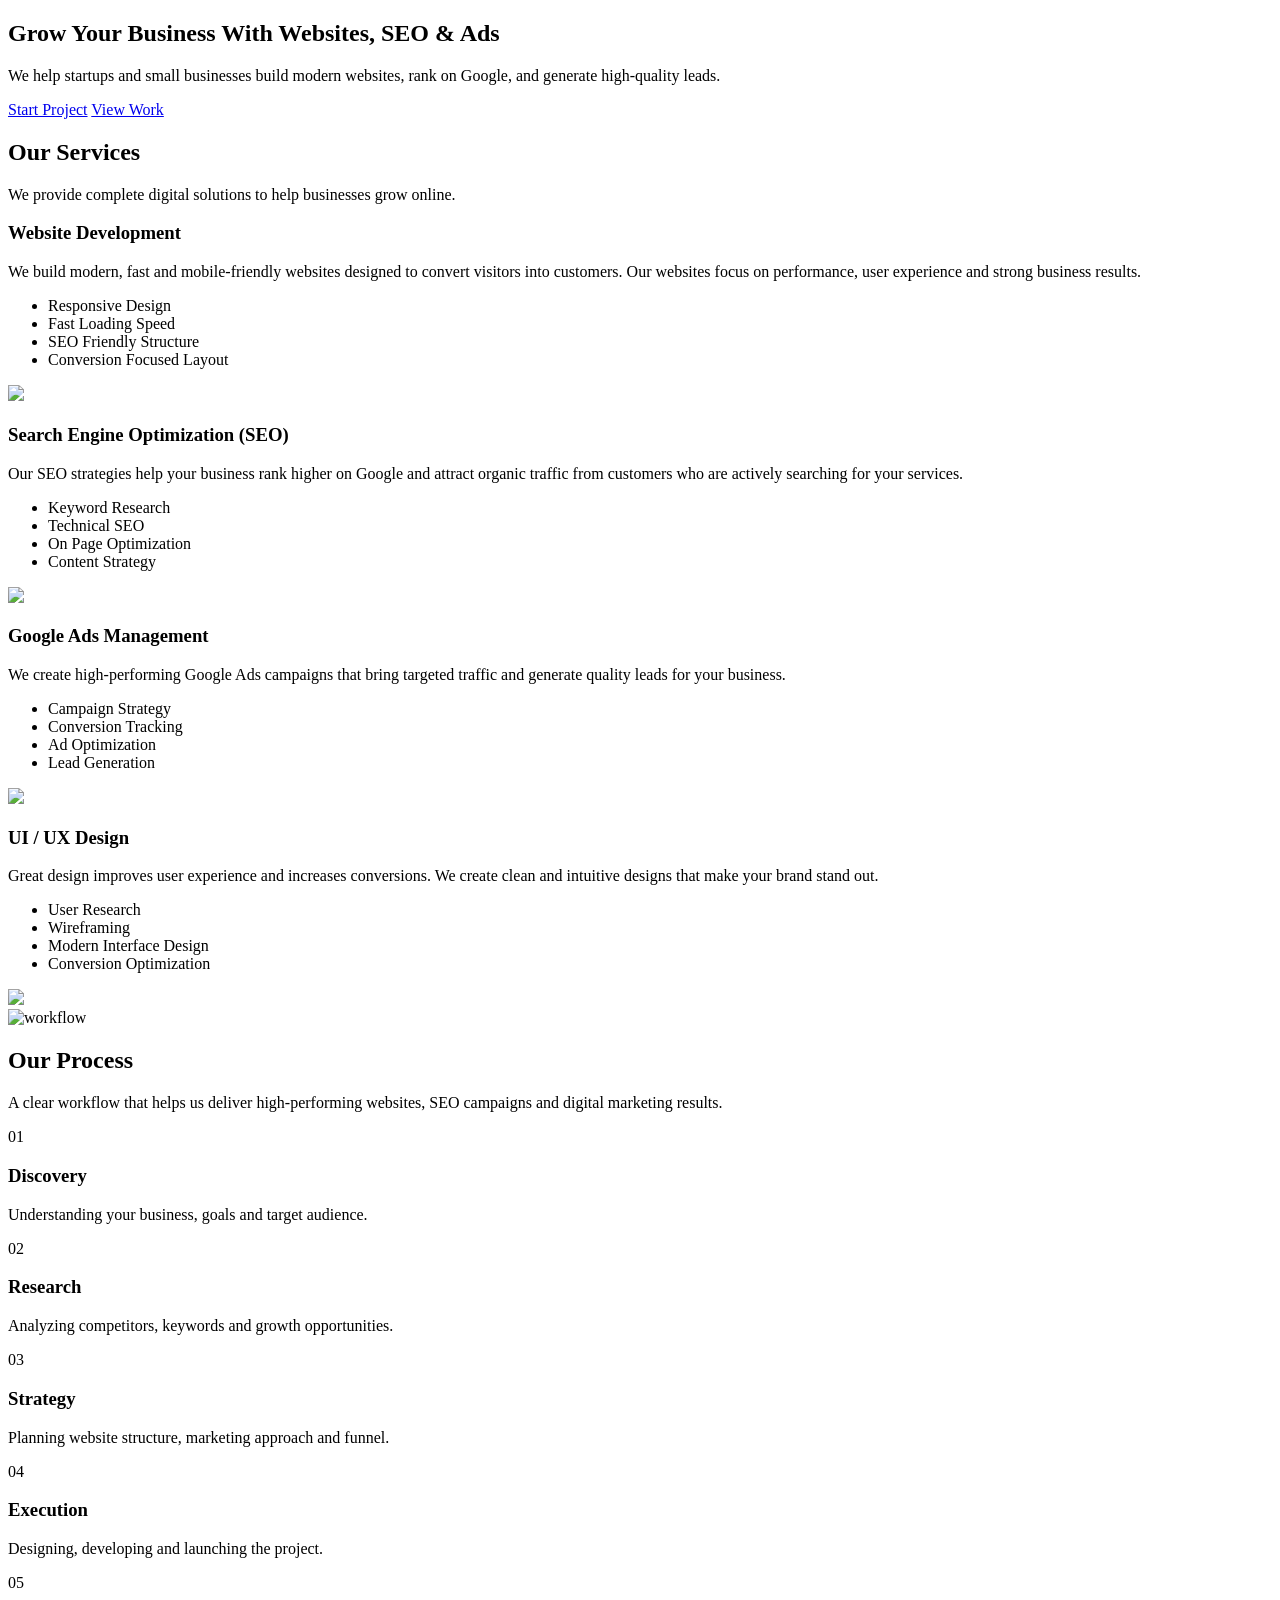
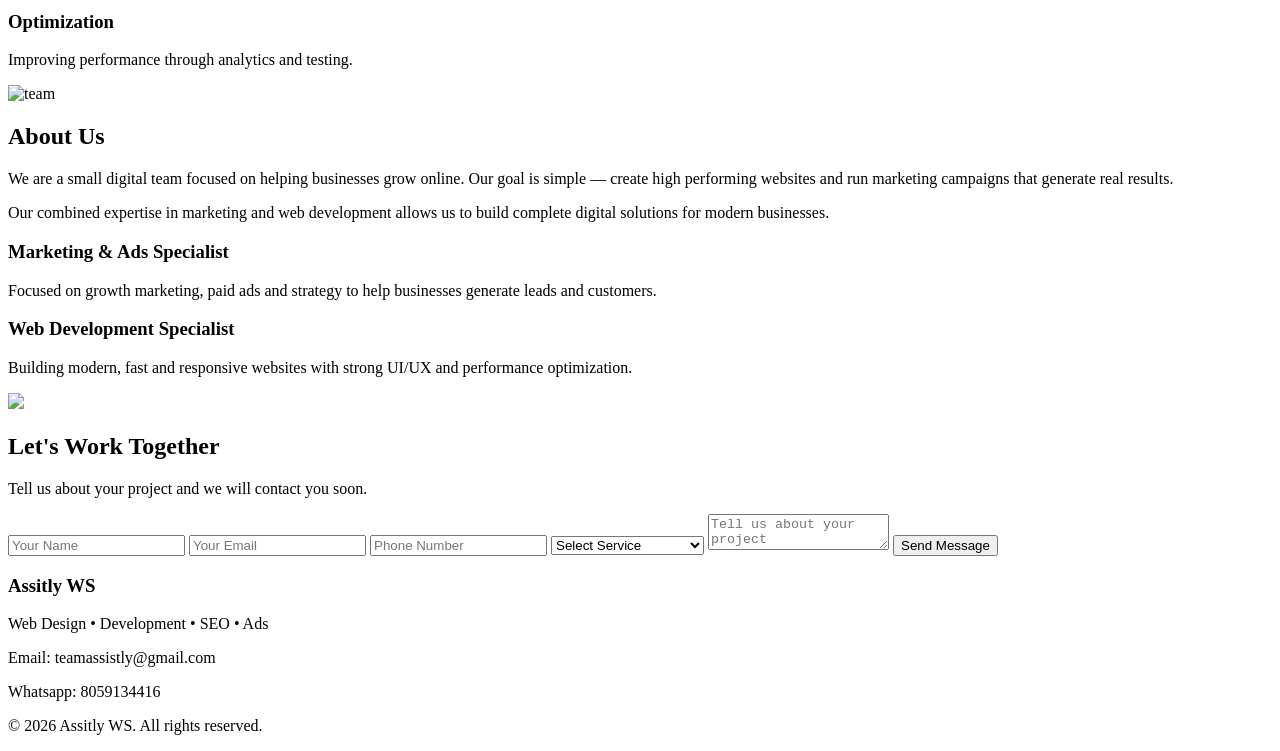
==== Index.Html @ 59e194ca "Virsion 1.2" ====
<!DOCTYPE html>
<html lang="en">

<head>
<meta charset="UTF-8">
<meta name="viewport" content="width=device-width, initial-scale=1.0">

<title>Assitly Agency</title>

<!-- Google Font -->
<link href="https://fonts.googleapis.com/css2?family=Inter:wght@400;500;600;700&display=swap" rel="stylesheet">

<!-- CSS -->
<link rel="stylesheet" href="/Assitlyws/Css/Index.css">

</head>
<!-- Hero Section -->
<section class="hero">

<div class="glass-card hero-box">

<h1>
Grow Your Business With  
<span>Websites, SEO & Ads</span>
</h1>

<p>
We help startups and small businesses build modern websites,
rank on Google, and generate high-quality leads.
</p>

<div class="hero-buttons">

<a href="#Contact" class="btn-primary">Start Project</a>

<a href="/Assitlyws/Html/wORK.HTML" class="btn-secondary">View Work</a>

</div>

</div>

</section>
<!-- Services -->
<section class="services">

<div class="container">

<h2 class="section-title">Our Services</h2>
<p class="section-subtitle">
We provide complete digital solutions to help businesses grow online.
</p>


<!-- SERVICE 1 -->

<div class="service-row">

<div class="service-text">
<h3>Website Development</h3>

<p>
We build modern, fast and mobile-friendly websites designed to convert
visitors into customers. Our websites focus on performance, user
experience and strong business results.
</p>

<ul>
<li>Responsive Design</li>
<li>Fast Loading Speed</li>
<li>SEO Friendly Structure</li>
<li>Conversion Focused Layout</li>
</ul>

</div>

<div class="service-image">
<img src="https://images.unsplash.com/photo-1498050108023-c5249f4df085">
</div>

</div>


<!-- SERVICE 2 -->

<div class="service-row reverse">

<div class="service-text">

<h3>Search Engine Optimization (SEO)</h3>

<p>
Our SEO strategies help your business rank higher on Google and attract
organic traffic from customers who are actively searching for your
services.
</p>

<ul>
<li>Keyword Research</li>
<li>Technical SEO</li>
<li>On Page Optimization</li>
<li>Content Strategy</li>
</ul>

</div>

<div class="service-image">
<img src="https://images.unsplash.com/photo-1551288049-bebda4e38f71">
</div>

</div>


<!-- SERVICE 3 -->

<div class="service-row">

<div class="service-text">

<h3>Google Ads Management</h3>

<p>
We create high-performing Google Ads campaigns that bring targeted
traffic and generate quality leads for your business.
</p>

<ul>
<li>Campaign Strategy</li>
<li>Conversion Tracking</li>
<li>Ad Optimization</li>
<li>Lead Generation</li>
</ul>

</div>

<div class="service-image">
<img src="https://images.unsplash.com/photo-1460925895917-afdab827c52f">
</div>

</div>


<!-- SERVICE 4 -->

<div class="service-row reverse">

<div class="service-text">

<h3>UI / UX Design</h3>

<p>
Great design improves user experience and increases conversions. We
create clean and intuitive designs that make your brand stand out.
</p>

<ul>
<li>User Research</li>
<li>Wireframing</li>
<li>Modern Interface Design</li>
<li>Conversion Optimization</li>
</ul>

</div>

<div class="service-image">
<img src="https://images.unsplash.com/photo-1586717799252-bd134ad00e26">
</div>

</div>

</div>

</section>
<!-- Work -->
 <section class="process">

<div class="container process-layout">

<div class="process-illustration">

<img src="https://images.unsplash.com/photo-1559028012-481c04fa702d" alt="workflow">

</div>


<div class="process-content">

<h2 class="section-title">Our Process</h2>

<p class="section-subtitle">
A clear workflow that helps us deliver high-performing
websites, SEO campaigns and digital marketing results.
</p>


<div class="process-steps">

<div class="step-item">
<span class="step-number">01</span>
<div>
<h3>Discovery</h3>
<p>Understanding your business, goals and target audience.</p>
</div>
</div>


<div class="step-item">
<span class="step-number">02</span>
<div>
<h3>Research</h3>
<p>Analyzing competitors, keywords and growth opportunities.</p>
</div>
</div>


<div class="step-item">
<span class="step-number">03</span>
<div>
<h3>Strategy</h3>
<p>Planning website structure, marketing approach and funnel.</p>
</div>
</div>


<div class="step-item">
<span class="step-number">04</span>
<div>
<h3>Execution</h3>
<p>Designing, developing and launching the project.</p>
</div>
</div>


<div class="step-item">
<span class="step-number">05</span>
<div>
<h3>Optimization</h3>
<p>Improving performance through analytics and testing.</p>
</div>
</div>


</div>

</div>

</div>

</section>
<!-- About -->
 <section class="about">

<div class="container about-layout">

<div class="about-image">

<img src="https://images.unsplash.com/photo-1521737604893-d14cc237f11d" alt="team">

</div>


<div class="about-content">

<h2 class="section-title">About Us</h2>

<p class="about-text">

We are a small digital team focused on helping businesses grow online.
Our goal is simple — create high performing websites and run marketing
campaigns that generate real results.

</p>

<p class="about-text">

Our combined expertise in marketing and web development allows us to
build complete digital solutions for modern businesses.

</p>


<div class="team-grid">


<div class="team-card">

<h3>Marketing & Ads Specialist</h3>

<p>
Focused on growth marketing, paid ads and strategy to help
businesses generate leads and customers.
</p>

</div>


<div class="team-card">

<h3>Web Development Specialist</h3>

<p>
Building modern, fast and responsive websites with strong
UI/UX and performance optimization.
</p>

</div>


</div>

</div>

</div>

</section>
<!-- Contact -->
 <section id="Contact" class="contact-section">

<div class="contact-container">

<div class="contact-illustration">
<img src="/Assitlyws/Images/contact.jpg">
</div>

<div class="contact-form-box">

<h2>Let's Work Together</h2>
<p>Tell us about your project and we will contact you soon.</p>

<form id="contact-form">

<input type="text" name="name" placeholder="Your Name" required>

<input type="email" name="email" placeholder="Your Email" required>

<input type="tel" name="phone" placeholder="Phone Number">

<select name="service" required>

<option value="">Select Service</option>
<option>Website Design</option>
<option>Website Development</option>
<option>Landing Page</option>
<option>SEO</option>
<option>Ads Management</option>

</select>

<textarea name="message" placeholder="Tell us about your project"></textarea>

<button type="submit">Send Message</button>

</form>

</div>

</div>

</section>
<!-- Footer -->
 <footer class="footer">
  <div class="footer-container">

    <h3>Assitly WS</h3>

    <p>Web Design • Development • SEO • Ads</p>

    <p>Email: teamassistly@gmail.com</p>
    <P>Whatsapp: 8059134416</P>

    <p>© 2026 Assitly WS. All rights reserved.</p>

  </div>
</footer>
<!-- JS -->
<script src="/Assitlyws/Js/Index.js"></script>

</body>
</html>
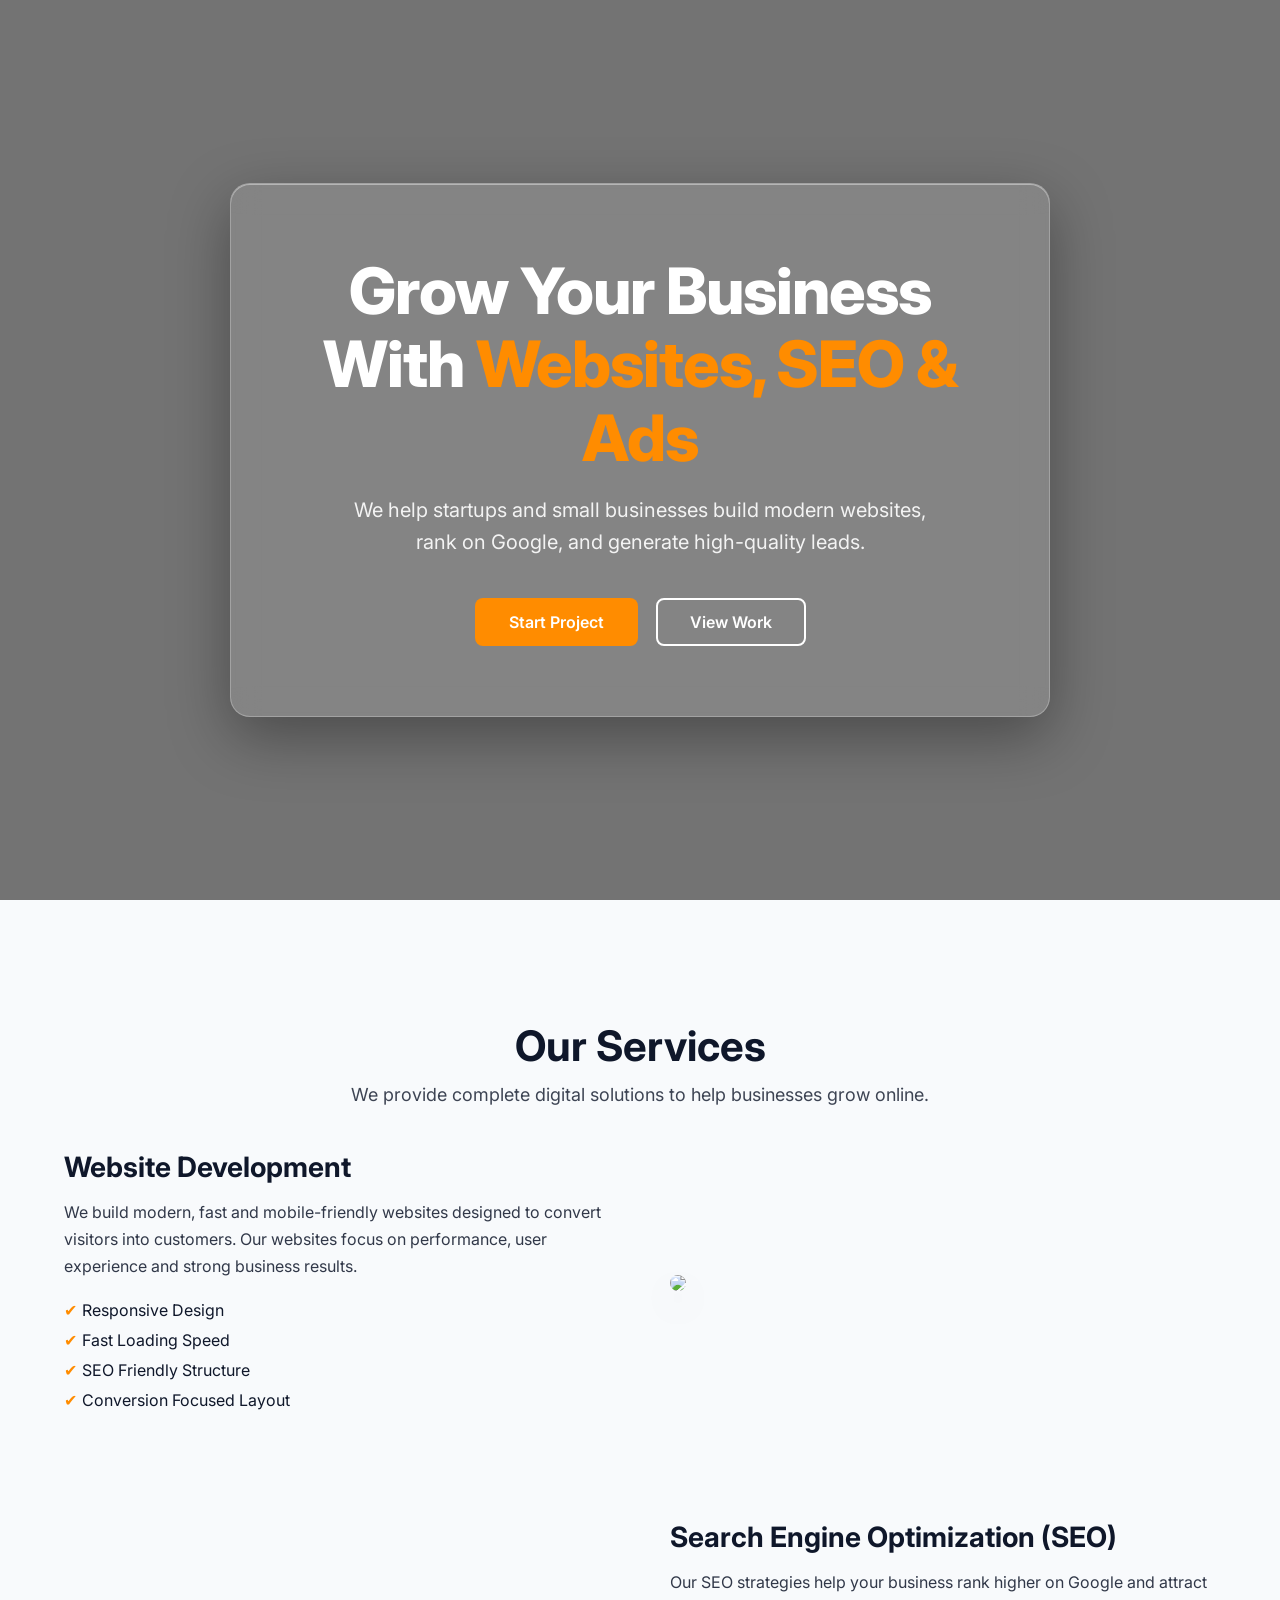
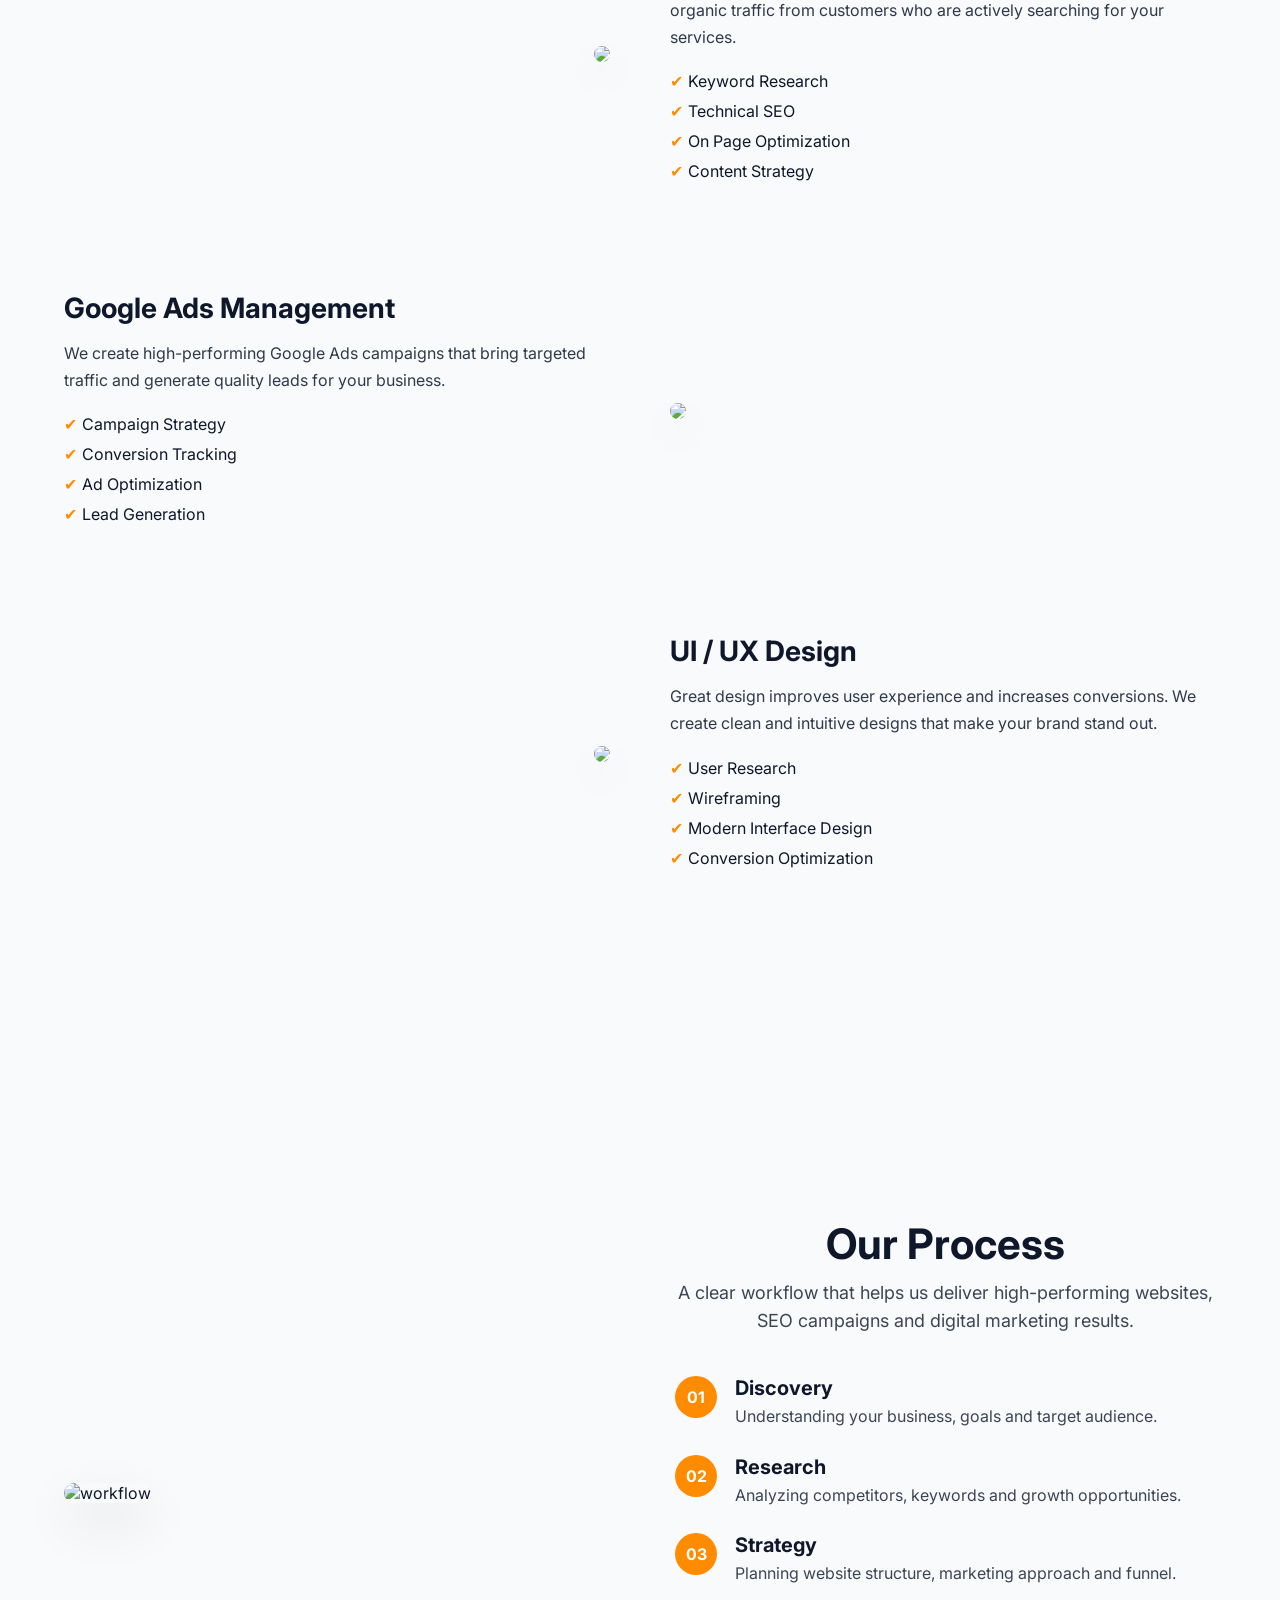
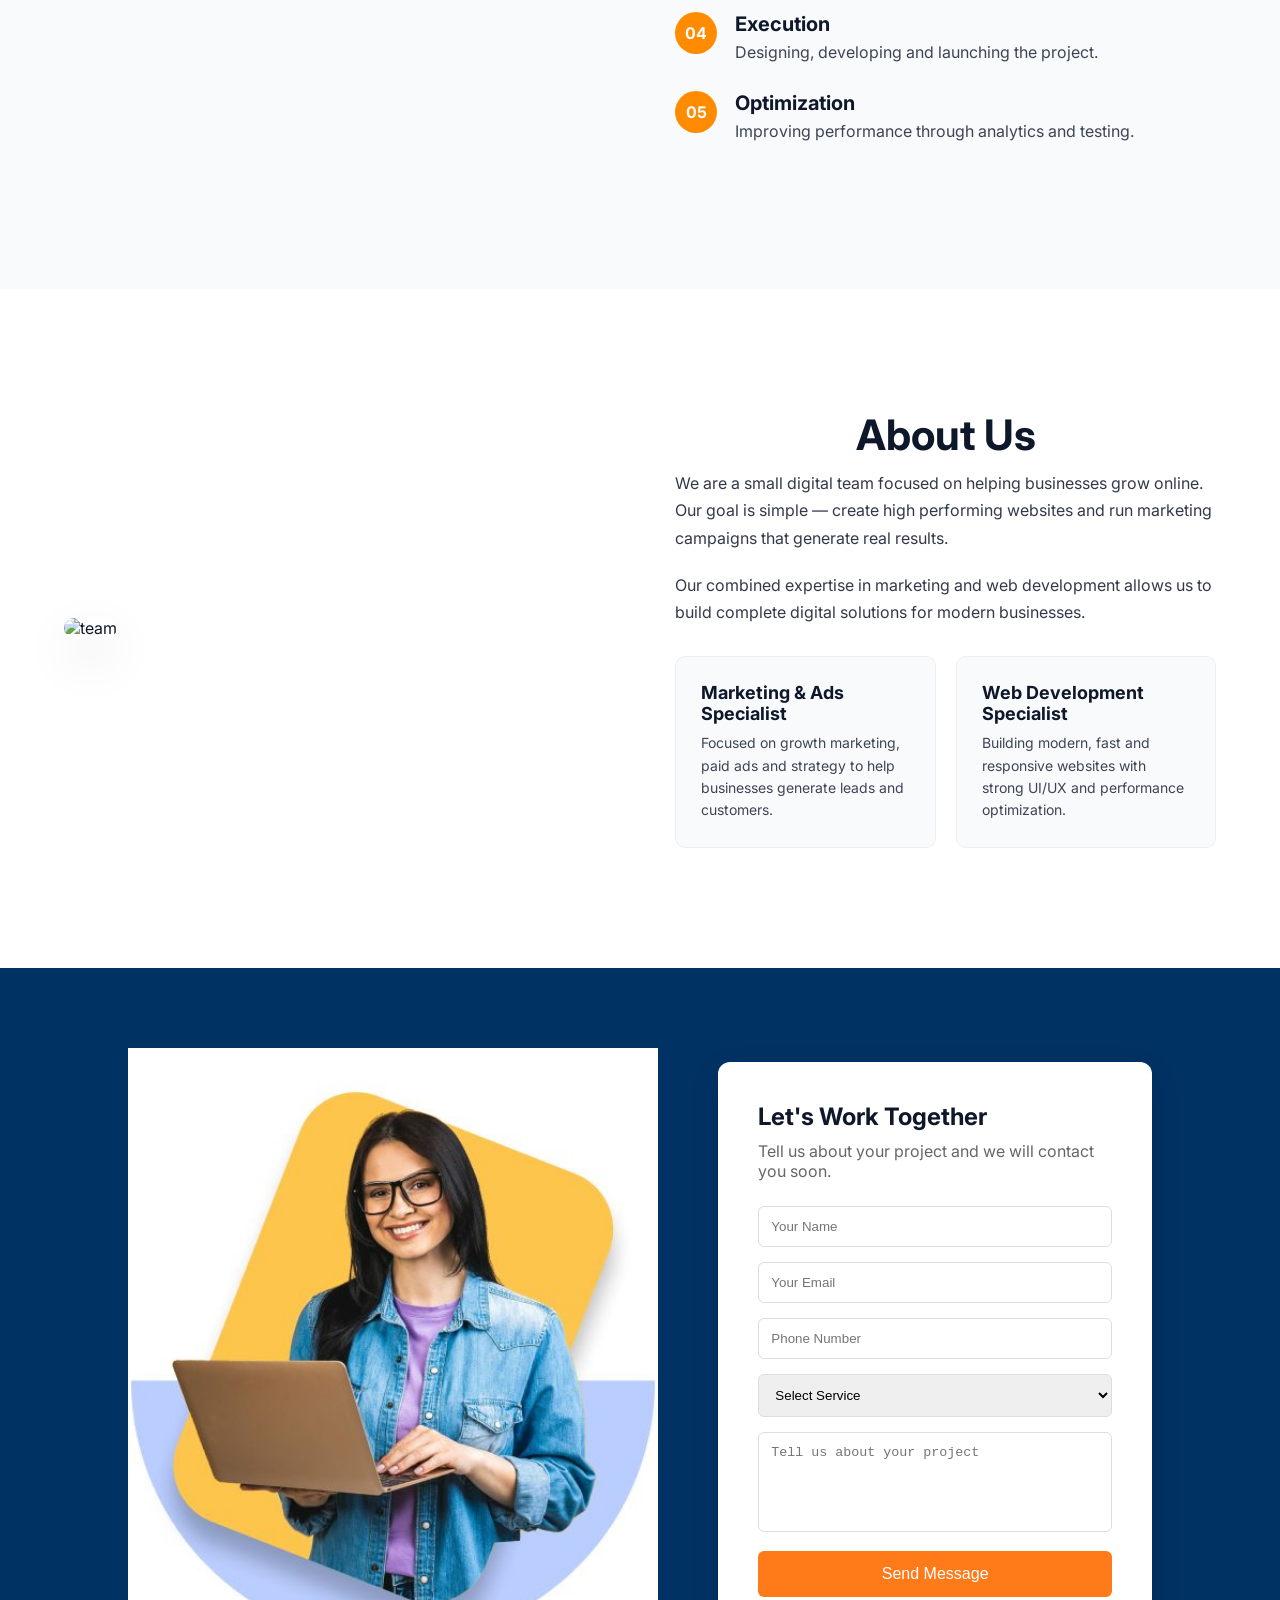
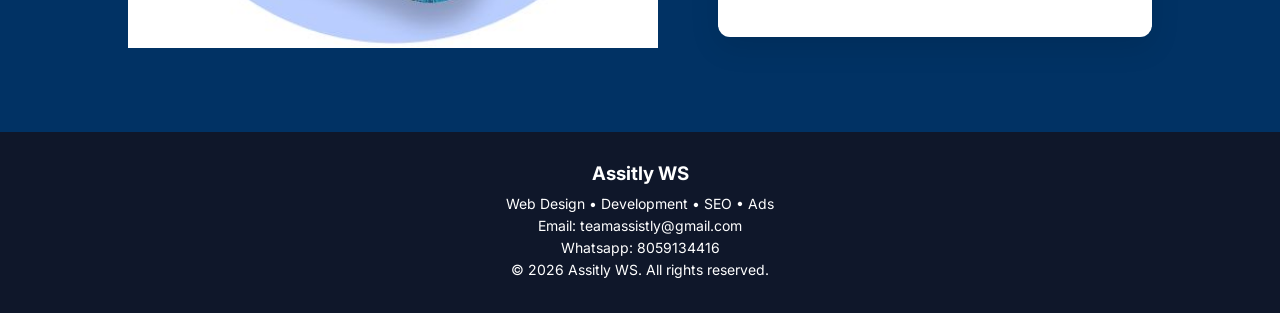
==== commit 0e72c00d: "Rename" ====
--- a/Index.Html
+++ b/Index.Html
@@ -11,7 +11,7 @@
 <link href="https://fonts.googleapis.com/css2?family=Inter:wght@400;500;600;700&display=swap" rel="stylesheet">
 
 <!-- CSS -->
-<link rel="stylesheet" href="/Assitlyws/Css/Index.css">
+<link rel="stylesheet" href="Index.css">
 
 </head>
 <!-- Hero Section -->
@@ -318,7 +318,7 @@
 <div class="contact-container">
 
 <div class="contact-illustration">
-<img src="/Assitlyws/Images/contact.jpg">
+<img src="contact.jpg">
 </div>
 
 <div class="contact-form-box">
@@ -372,7 +372,7 @@
   </div>
 </footer>
 <!-- JS -->
-<script src="/Assitlyws/Js/Index.js"></script>
+<script src="Index.js"></script>
 
 </body>
 </html>
--- a/Index.css
+++ b/Index.css
@@ -0,0 +1,676 @@
+*{
+margin:0;
+padding:0;
+box-sizing:border-box;
+}
+
+body{
+font-family:'Inter',sans-serif;
+color:#0f172a;
+background:#ffffff;
+}
+
+.container{
+max-width:1200px;
+margin:auto;
+padding:0 24px;
+}
+/* Hero Section */
+*{
+margin:0;
+padding:0;
+box-sizing:border-box;
+}
+
+body{
+font-family:'Inter',sans-serif;
+}
+
+/* HERO SECTION */
+
+.hero{
+
+min-height:100vh;
+
+display:flex;
+align-items:center;
+justify-content:center;
+
+padding:40px;
+
+background:
+linear-gradient(rgba(0,0,0,.55),rgba(0,0,0,.55)),
+url("https://images.unsplash.com/photo-1557804506-669a67965ba0");
+
+background-size:cover;
+background-position:center;
+
+}
+
+/* GLASS CARD */
+
+.glass-card{
+
+max-width:820px;
+width:100%;
+
+padding:70px 60px;
+
+text-align:center;
+
+background: rgba(255,255,255,0.12);
+
+backdrop-filter: blur(14px);
+-webkit-backdrop-filter: blur(14px);
+
+border-radius:20px;
+
+border:1px solid rgba(255,255,255,0.25);
+
+box-shadow:
+0 20px 60px rgba(0,0,0,.35),
+inset 0 1px 0 rgba(255,255,255,.4);
+
+color:white;
+
+}
+
+/* TYPOGRAPHY */
+
+.hero-box h1{
+
+font-size:clamp(36px,5vw,64px);
+
+font-weight:800;
+
+line-height:1.15;
+
+letter-spacing:-1px;
+
+margin-bottom:20px;
+
+}
+
+.hero-box span{
+
+color:#ff8c00;
+
+}
+
+.hero-box p{
+
+font-size:clamp(16px,2vw,20px);
+
+line-height:1.6;
+
+opacity:.9;
+
+max-width:580px;
+
+margin:auto;
+
+margin-bottom:40px;
+
+}
+
+/* BUTTONS */
+
+.hero-buttons{
+
+display:flex;
+
+justify-content:center;
+
+gap:18px;
+
+flex-wrap:wrap;
+
+}
+
+.btn-primary{
+
+background:#ff8c00;
+
+padding:14px 34px;
+
+border-radius:8px;
+
+font-weight:600;
+
+color:white;
+
+text-decoration:none;
+
+transition:.25s;
+
+}
+
+.btn-primary:hover{
+
+transform:translateY(-3px);
+
+}
+
+.btn-secondary{
+
+border:2px solid white;
+
+padding:12px 32px;
+
+border-radius:8px;
+
+font-weight:600;
+
+color:white;
+
+text-decoration:none;
+
+transition:.25s;
+
+}
+
+.btn-secondary:hover{
+
+background:white;
+color:black;
+
+}
+
+/* MOBILE */
+
+@media (max-width:600px){
+
+.glass-card{
+padding:45px 25px;
+}
+
+.hero-buttons{
+flex-direction:column;
+}
+
+.btn-primary,
+.btn-secondary{
+width:100%;
+text-align:center;
+}
+
+}
+/* Services */
+.services{
+
+padding:120px 20px;
+
+background:#f8fafc;
+
+}
+
+.container{
+
+max-width:1200px;
+
+margin:auto;
+
+}
+
+/* Titles */
+
+.section-title{
+
+text-align:center;
+
+font-size:clamp(32px,4vw,44px);
+
+margin-bottom:10px;
+
+}
+
+.section-subtitle{
+
+text-align:center;
+
+max-width:650px;
+
+margin:auto;
+
+margin-bottom:80px;
+
+font-size:18px;
+
+opacity:.8;
+
+}
+
+/* Service rows */
+
+.service-row{
+
+display:grid;
+
+grid-template-columns:1fr 1fr;
+
+gap:60px;
+
+align-items:center;
+
+margin-bottom:100px;
+
+}
+
+.reverse{
+
+direction:rtl;
+
+}
+
+.reverse .service-text{
+
+direction:ltr;
+
+}
+
+/* Text */
+
+.service-text h3{
+
+font-size:28px;
+
+margin-bottom:15px;
+
+}
+
+.service-text p{
+
+margin-bottom:20px;
+
+line-height:1.7;
+
+opacity:.85;
+
+}
+
+.service-text ul{
+
+list-style:none;
+
+padding:0;
+
+}
+
+.service-text li{
+
+margin-bottom:10px;
+
+position:relative;
+
+padding-left:18px;
+
+}
+
+.service-text li::before{
+
+content:"✔";
+
+position:absolute;
+
+left:0;
+
+color:#ff8c00;
+
+}
+
+/* Image */
+
+.service-image img{
+
+width:100%;
+
+border-radius:14px;
+
+box-shadow:0 15px 40px rgba(0,0,0,.1);
+
+}
+
+/* Mobile */
+
+@media (max-width:900px){
+
+.service-row{
+
+grid-template-columns:1fr;
+
+gap:30px;
+
+}
+
+.reverse{
+
+direction:ltr;
+
+}
+
+}
+/* Work */
+.process{
+
+padding:120px 20px;
+
+background:#f8fafc;
+
+}
+
+.container{
+
+max-width:1200px;
+margin:auto;
+
+}
+
+.process-layout{
+
+display:grid;
+
+grid-template-columns:1fr 1fr;
+
+gap:70px;
+
+align-items:center;
+
+}
+
+/* Illustration */
+
+.process-illustration img{
+
+width:100%;
+
+border-radius:14px;
+
+box-shadow:0 20px 50px rgba(0,0,0,.1);
+
+}
+
+/* Titles */
+
+.section-title{
+
+font-size:clamp(32px,4vw,42px);
+
+margin-bottom:10px;
+
+}
+
+.section-subtitle{
+
+margin-bottom:40px;
+
+opacity:.8;
+
+line-height:1.6;
+
+}
+
+/* Steps */
+
+.step-item{
+
+display:flex;
+
+gap:18px;
+
+margin-bottom:25px;
+
+align-items:flex-start;
+
+}
+
+.step-number{
+
+min-width:42px;
+height:42px;
+
+background:#ff8c00;
+
+color:white;
+
+display:flex;
+
+align-items:center;
+
+justify-content:center;
+
+border-radius:50%;
+
+font-weight:700;
+
+}
+
+/* Text */
+
+.step-item h3{
+
+font-size:20px;
+
+margin-bottom:4px;
+
+}
+
+.step-item p{
+
+opacity:.8;
+
+line-height:1.6;
+
+}
+
+/* Responsive */
+
+@media (max-width:900px){
+
+.process-layout{
+
+grid-template-columns:1fr;
+
+}
+
+.process-illustration{
+
+order:-1;
+
+}
+
+}
+/* About */
+.about{
+
+padding:120px 20px;
+
+background:white;
+
+}
+
+.container{
+
+max-width:1200px;
+
+margin:auto;
+
+}
+
+.about-layout{
+
+display:grid;
+
+grid-template-columns:1fr 1fr;
+
+gap:70px;
+
+align-items:center;
+
+}
+
+/* Image */
+
+.about-image img{
+
+width:100%;
+
+border-radius:14px;
+
+box-shadow:0 20px 50px rgba(0,0,0,.1);
+
+}
+
+/* Text */
+
+.about-text{
+
+margin-bottom:20px;
+
+line-height:1.7;
+
+opacity:.85;
+
+}
+
+/* Team Cards */
+
+.team-grid{
+
+display:grid;
+
+grid-template-columns:1fr 1fr;
+
+gap:20px;
+
+margin-top:30px;
+
+}
+
+.team-card{
+
+background:#f8fafc;
+
+padding:25px;
+
+border-radius:10px;
+
+border:1px solid #eee;
+
+}
+
+.team-card h3{
+
+font-size:18px;
+
+margin-bottom:8px;
+
+}
+
+.team-card p{
+
+opacity:.8;
+
+font-size:14px;
+
+line-height:1.6;
+
+}
+
+/* Mobile */
+
+@media(max-width:900px){
+
+.about-layout{
+
+grid-template-columns:1fr;
+
+}
+
+.team-grid{
+
+grid-template-columns:1fr;
+
+}
+
+}
+/* Contact */
+.contact-section{
+padding:80px 10%;
+background:#013264;
+}
+
+.contact-container{
+display:flex;
+align-items:center;
+gap:60px;
+}
+
+.contact-illustration img{
+height:600px ;
+}
+
+.contact-form-box{
+background:white;
+padding:40px;
+border-radius:12px;
+box-shadow:0 10px 30px rgba(0,0,0,0.1);
+width:100%;
+max-width:450px;
+}
+
+.contact-form-box h2{
+margin-bottom:10px;
+}
+
+.contact-form-box p{
+margin-bottom:25px;
+color:#666;
+}
+
+#contact-form input,
+#contact-form select,
+#contact-form textarea{
+
+width:100%;
+padding:12px;
+margin-bottom:15px;
+border:1px solid #ddd;
+border-radius:6px;
+}
+
+#contact-form textarea{
+height:100px;
+resize:none;
+}
+
+#contact-form button{
+
+width:100%;
+padding:14px;
+border:none;
+background:#ff7a18;
+color:white;
+font-size:16px;
+border-radius:6px;
+cursor:pointer;
+}
+
+#contact-form button:hover{
+background:#e56710;
+}
+/* Footer */
+.footer{
+  background:#0f172a;
+  color:white;
+  text-align:center;
+  padding:30px 20px;
+}
+
+.footer-container h3{
+  margin-bottom:10px;
+}
+
+.footer-container p{
+  margin:5px 0;
+  font-size:14px;
+}
